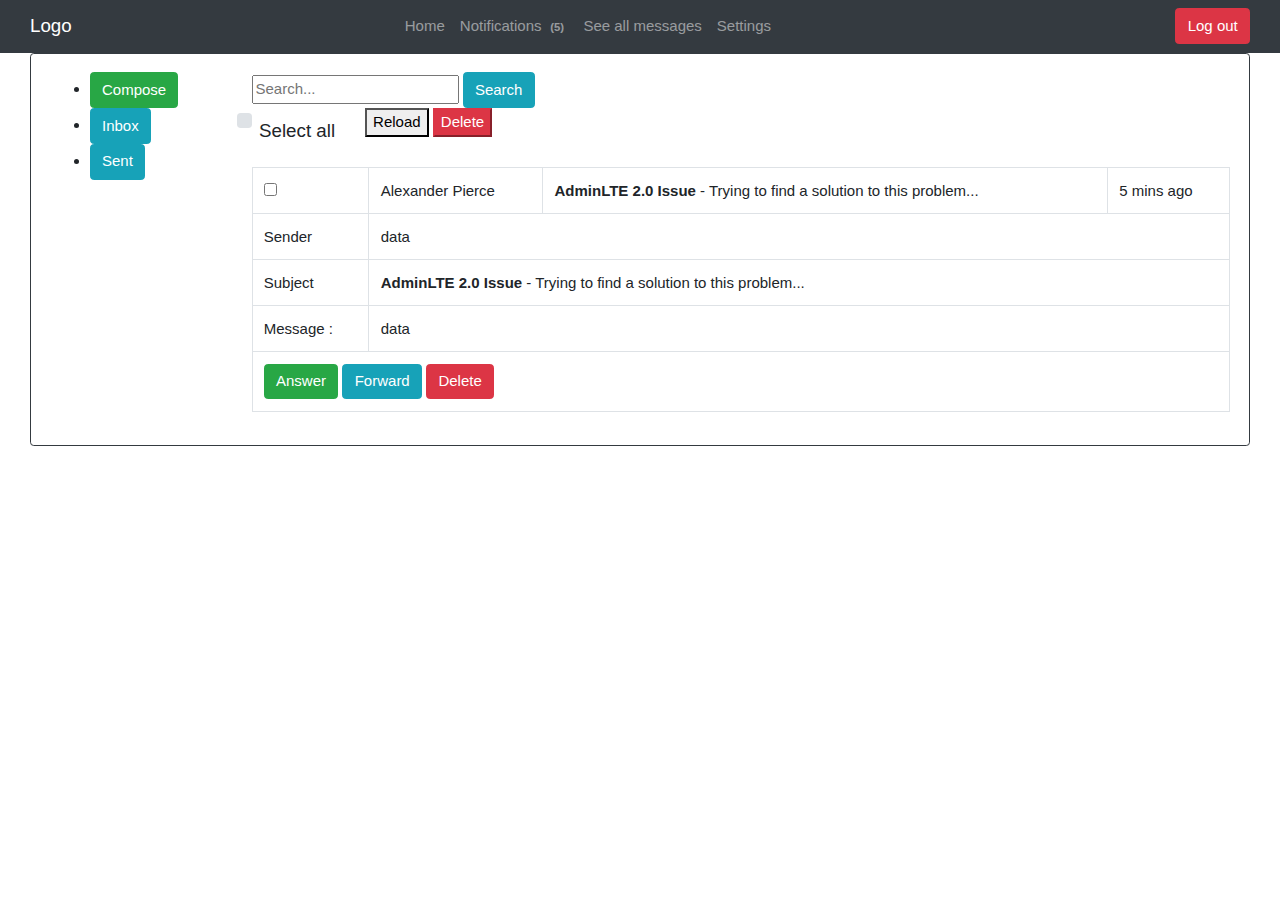
==== WebContent/jsp/receiveMessages.html @ 94fc68d9 "//jsp" ====
<!DOCTYPE html>
<html lang="en">

<head>
	<title>Messages</title>

	<!-- Required meta tags -->
	<meta charset="utf-8">
	<meta name="viewport" content="width=device-width, initial-scale=1">
	<!-- Bootstrap CSS -->
	<link rel="stylesheet" href="https://maxcdn.bootstrapcdn.com/bootstrap/4.1.0/css/bootstrap.min.css">
	<script src="https://ajax.googleapis.com/ajax/libs/jquery/3.3.1/jquery.min.js"></script>
	<script src="https://cdnjs.cloudflare.com/ajax/libs/popper.js/1.14.0/umd/popper.min.js"></script>
	<script src="https://maxcdn.bootstrapcdn.com/bootstrap/4.1.0/js/bootstrap.min.js"></script>



	<link href="../../../resources/receiveMessages.css" rel="stylesheet">
	<!-- <link href="../navbar/userNavbar.html" rel="import"> -->

	<meta name="viewport" content="width=device-width, initial-scale=1">
	<link rel="stylesheet" href="https://www.w3schools.com/w3css/4/w3.css">
	<link rel="stylesheet" href="https://cdnjs.cloudflare.com/ajax/libs/font-awesome/4.7.0/css/font-awesome.min.css">
	<meta name="viewport" content="width=device-width, initial-scale=1">



</head>

<body>
	<!-- <div class="w3-sidebar w3-bar-block w3-card w3-animate-left w3-dark-grey" style="display:none; " id="mySidebar">
		<button class="w3-bar-item w3-button w3-large" onclick="w3_close()">Close
			<span style="align-content: right;">&times;</span>
		</button>
		<a href="#" class="w3-bar-item w3-button">Link 1</a>
		<a href="#" class="w3-bar-item w3-button">Link 2</a>
		<a href="#" class="w3-bar-item w3-button">Link 3</a>
	</div> -->

	<div id="main">



		<nav class="navbar navbar-expand-sm bg-dark navbar-dark">
			<div class="col-sm-2">
				<!--   Brand -->
				<!-- <button id="openNav" class="w3-button  w3-xlarge w3-dark-grey" onclick="w3_open()">&#9776;</button> -->
				<a class="navbar-brand" href="../../menus/mainMenu.html">Logo</a>
			</div>

			<!--    Links -->
			<div class="col-sm-7">
				<ul class="navbar-nav justify-content-center">

					<li class="nav-item">
						<a class="nav-link" href="../../menus/mainMenu.html">Home</a>
					</li>
					<li class="nav-item">
						<a class="nav-link" href="#">Notifications
							<span class="badge">(5)</span>
						</a>
					</li>
					<li class="nav-item">
						<a class="nav-link" href="receiveMessages.html">See all messages</a>
					</li>
					<li class="nav-item">
						<a class="nav-link" href="#">Settings</a>
					</li>


			</div>


			<!-- isos prepei na aferethei to sigkekrimeno button -->
			<div class="col-sm-3">
				<ul class="nav justify-content-end">
					<form class="form-inline" action="/action_page.php">
						<!-- <input class="form-control mr-sm-1" type="text" placeholder="Search"> -->
						<input type="submit" class="btn btn-danger" value="Log out">
					</form>
				</ul>
			</div>
		</nav>

		<!-- messages -->
		<div class="container-fluid">
			<div class="col-sm-12">
				<div class="card border-dark">
					<div class="card-body ">
						<div class="row">

							<!-- plaino menu -->
							<div class="col-sm-2">
								<ul class="side">
									<li>
										<a href="../sentMessages/sentMessages.html">
											<input type="button" id="sideMenu" class="btn btn-success" value="Compose" />
										</a>

									</li>
									<li>
										<a href="receiveMessages.html">
											<input type="button" id="sideMenu" class="btn btn-info" value="Inbox" />
										</a>

									</li>
									<li>
										<a href="receiveMessages.html">
											<input type="button" id="sideMenu" class="btn btn-info" value="Sent" />
										</a>

									</li>

								</ul>

							</div>


							<!-- Search an to xriastoume -->
							<div class="col-sm-10">
								<div class="row">
									<div class="col-sm-12">
										<form class="search" action="/action_page.php">
											<input type="text" name="search" placeholder="Search..." />
											<button id="searchbtn" type="button" class="btn btn-info">
												Search
											</button>
										</form>
									</div>
								</div>
								<!-- epilogi olon ton mails kai to refresh -->
								<div class="row">
									<div class="col-sm-*">

										<!-- slide checkbox -->
										<!-- <label class="switch">
												<input type="checkbox">
												<span class="slider round"></span>
											</label> -->

										<div class="custom-control form-control-lg custom-checkbox" style="margin-top: 1%;">
											<input type="checkbox" class="custom-control-input" id="customCheckall">
											<label class="custom-control-label" for="customCheckall">Select all</label>
										</div>
									</div>
									<!-- gia na tsekarei ta pada koita sto javascript pou den douleuei akomi -->


									<div class="col-sm-3">
										<!-- refresh all the mails, mporei kai na ginei meso javascript event on click -->
										<a href="#">
											<button class="button">Reload</button>
										</a>
										<a href="#">
											<button class="button2 btn-danger">Delete</button>
										</a>
										<!-- 										
										<button type="button" class="btn btn-info">
											<a href="#">
												<span class="glyphicon glyphicon-refresh">Refresh</span>
											</a>
										</button> -->

									</div>
								</div>






								<!-- ola ta mails se lista .... -->
								<!-- prepei na skeutoume an tha emfanizonte ola mazi h liga liga -->
								<!-- sth parousa fasi einai na emfanizonte ola . -->
								<!-- allios na mpoun tabs gia selides -->
								<div class="row">
									<div class="col-sm-12">
										<div class="table-responsive mailbox-messages">
											<table class="table table-hover table-striped">


												<!-- Test 2    -->
												<div class="container">
													<table class="table table-bordered">
														<tr class="header">

															<td>
																<input type="checkbox">
															</td>

															<td class="mailbox-name">
																Alexander Pierce
															</td>
															<td class="mailbox-subject">
																<b>AdminLTE 2.0 Issue</b> - Trying to find a solution to this problem...
															</td>

															<td class="mailbox-date">5 mins ago</td>
														</tr>
														<!-- ti tha dixnei -->
														<tr>
															<td>Sender</td>
															<td colspan="3">data</td>
														</tr>
														<tr>
															<td>Subject</td>
															<td class="mailbox-subject" colspan="3">
																<b>AdminLTE 2.0 Issue</b> - Trying to find a solution to this problem...
															</td>
														</tr>
														<tr>
															<td>Message :</td>
															<td colspan="3">data</td>
														</tr>
														<tr>
															<td colspan="4">
																<button class="btn btn-success">
																	<a href="#">Answer</a>
																</button>

																<button class="btn btn-info">
																	<a href="#">Forward</a>
																</button>
																<button class="btn btn-danger">
																	<a href="#">Delete</a>
																</button>
															</td>
														</tr>

													</table>
												</div>







												<!-- <td>
															<input type="checkbox">
														</td>

														<td class="mailbox-name">
															<a href="read-mail.html">Alexander Pierce</a>
														</td>
														<td class="mailbox-subject">
															<b>AdminLTE 2.0 Issue</b> - Trying to find a solution to this problem...
														</td>
														<td class="mailbox-attachment"></td>
														<td class="mailbox-date">5 mins ago</td> -->



												<!-- os edo to tr -->


												<!-- ta parakato prepei na dimiourgopunte dinamika sto jsp opos ena paradigma me ton niko pou eixame kanei -->
												<!-- ta exo gia kathara logous epidixis -->
												<!-- <tr>
														<td>
															<input type="checkbox">
														</td>
														<td class="mailbox-star">
															<a href="#">
																<i class="fa fa-star-o text-yellow"></i>
															</a>
														</td>
														<td class="mailbox-name">
															<a href="read-mail.html">Alexander Pierce</a>
														</td>
														<td class="mailbox-subject">
															<b>AdminLTE 2.0 Issue</b> - Trying to find a solution to this problem...
														</td>
														<td class="mailbox-attachment">
															<i class="fa fa-paperclip"></i>
														</td>
														<td class="mailbox-date">28 mins ago</td>
													</tr>
													<tr>
														<td>
															<input type="checkbox">
														</td>
														<td class="mailbox-star">
															<a href="#">
																<i class="fa fa-star-o text-yellow"></i>
															</a>
														</td>
														<td class="mailbox-name">
															<a href="read-mail.html">Alexander Pierce</a>
														</td>
														<td class="mailbox-subject">
															<b>AdminLTE 2.0 Issue</b> - Trying to find a solution to this problem...
														</td>
														<td class="mailbox-attachment">
															<i class="fa fa-paperclip"></i>
														</td>
														<td class="mailbox-date">35 mins ago</td>
													</tr> -->

											</table>
											<!-- /.table -->
										</div>
										<!-- /.mail-box-messages -->

									</div>
								</div>









							</div>
						</div>
					</div>
				</div>


				<!-- footer -->
				<div class="row">
					<div class="col-sm-12" style="text-align: center">

						<p style="color: white">Kataklida 2 !!!!</p>
						<p style="color: white">&copy; 2017-2018</p>
					</div>
				</div>

			</div>



			<!-- <script>
				function w3_open() {
					document.getElementById("main").style.marginLeft = "10%";
					document.getElementById("mySidebar").style.width = "10%";
					document.getElementById("mySidebar").style.display = "block";
					document.getElementById("openNav").style.display = 'none';
				}
				function w3_close() {
					document.getElementById("main").style.marginLeft = "0%";
					document.getElementById("mySidebar").style.display = "none";
					document.getElementById("openNav").style.display = "inline-block";
				}
			</script> -->

			<script type="text/javascript" src="../../../resources/receiveMessages.js"></script>
		</div>
	</div>
</body>

</html>
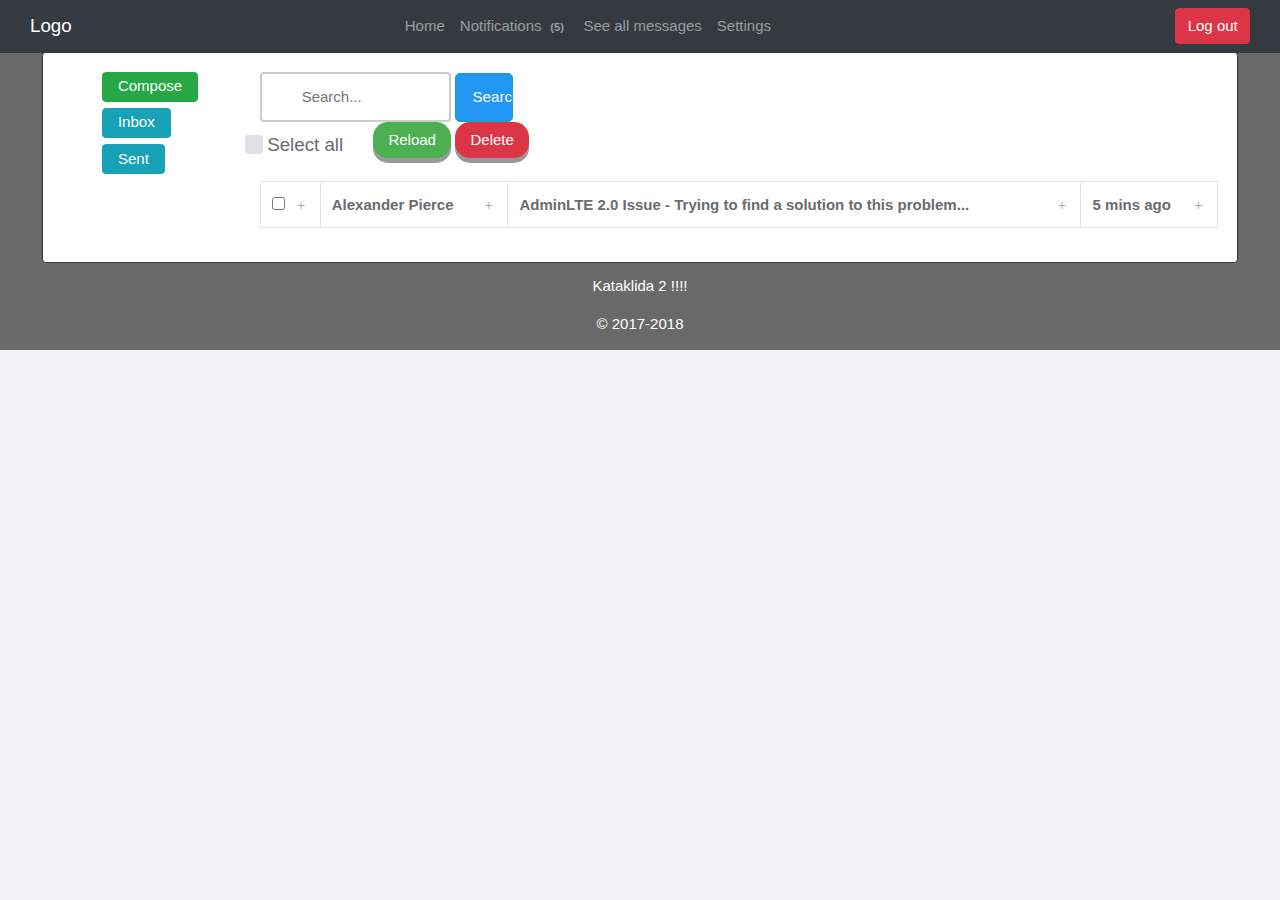
==== commit ac80f416: "Merge remote-tracking branch 'origin/vol2' into vol2" ====
--- a/WebContent/jsp/receiveMessages.html
+++ b/WebContent/jsp/receiveMessages.html
@@ -15,7 +15,7 @@
 
 
 
-	<link href="../../../resources/receiveMessages.css" rel="stylesheet">
+	<link href="../resources/receiveMessages.css" rel="stylesheet">
 	<!-- <link href="../navbar/userNavbar.html" rel="import"> -->
 
 	<meta name="viewport" content="width=device-width, initial-scale=1">
@@ -346,7 +346,7 @@
 				}
 			</script> -->
 
-			<script type="text/javascript" src="../../../resources/receiveMessages.js"></script>
+			<script type="text/javascript" src="../resources/receiveMessages.js"></script>
 		</div>
 	</div>
 </body>
--- a/WebContent/resources/receiveMessages.css
+++ b/WebContent/resources/receiveMessages.css
@@ -0,0 +1,363 @@
+.card {
+	margin: 1%;
+}
+
+.container-fluid {
+	background-color: dimgrey;
+	margin-top: 0%;
+	margin-bottom: 0%;
+}
+
+nav {
+	margin-top: 0%;
+	margin-bottom: -1%;
+}
+
+/* nav .nav-item{
+	margin-left: 1%;
+	margin-right: 1%;
+	padding-top: 5%;
+	
+} */
+
+nav .nav-item :hover {
+	background-color: #ff8040;
+	transition: 0.8s all;
+	margin-left: 10%;
+	margin-right: 10%;
+	border-radius: 10px;
+}
+
+
+ul {
+	list-style-type:none;
+	
+}
+
+#sideMenu:hover {
+	color: white;
+	transition: 0.8s all;
+	background-color: #ff8040;
+	transition: 0.8s all;
+	margin-left: 10%;
+	margin-right: 10%;
+	border-radius: 10px;	
+}
+#sideMenu{	
+	height: 30px;
+    padding: 15px;
+    margin-bottom: 5%;
+    padding-bottom: 2%;
+    padding-top: 1.4%;
+    position: relative;
+    color:white;
+}
+
+
+/* li + .dropdown-item :hover {
+	transition: 0.8s all;
+	background-color: #ff8040;
+} */
+
+header {
+	margin-top: 0%;
+	margin-bottom: 0%;
+}
+body{
+	background: #494645;
+}
+
+
+
+button.btn {
+	width: 100%;
+	margin-top: 1.65%;
+}
+/* ///////////////////////////////////////////////// */
+
+header {
+	margin-top: 0%;
+	margin-bottom: 0%;
+}
+body{
+	background: #494645;
+}
+
+button #searchbtn{
+	width: 10%;
+	margin-top: 0.005%;
+	margin-bottom: 0.005%;
+}
+
+button.btn {
+	width: 15%;
+	margin-top: 1.65%;
+}
+
+/************************************************************************************/
+
+/* search area */
+input[type=text] {	
+	width: 20%;
+    box-sizing: border-box;
+    border: 2px solid #ccc;
+    border-radius: 4px;
+    font-size: 100%;
+    background-color: white;
+    background-image: url('searchicon.png');
+    background-position: 10px 10px; 
+    background-repeat: no-repeat;
+    padding: 12px 20px 12px 40px;
+    -webkit-transition: width 0.9s ease-in-out;
+	transition: width 0.9s ease-in-out;
+	margin: 0%;
+}
+
+input[type=text]:focus {
+	width: 60%;
+	
+}
+
+ #searchbtn  {
+    
+    width: 6%;
+    padding: 1%;
+    background: #2196F3;
+    color: white;
+	font-size: 101%;
+	box-sizing: border-box;
+	margin: 0%;
+	border-radius: 4px;
+	border-left: 0%;
+	border-radius: 5px;
+	background-position: 10px 10px; 
+	padding: 12px 16px 12px 16px;
+	background-position: 1px; 
+    cursor: pointer;
+}
+
+#searchbtn:hover {
+    background: #0b7dda;
+}
+
+form.search::after {
+    content: "";
+    clear: both;
+    display: table;
+}
+/************************************************************************************/
+/*scrollbar*/
+
+ /* width */
+ ::-webkit-scrollbar {
+    width: 20px;
+}
+
+/* Track */
+::-webkit-scrollbar-track {
+    box-shadow: inset 0 0 5px grey;
+    border-radius: 10px;
+}
+
+/* Handle */
+::-webkit-scrollbar-thumb {
+    background: red;
+    border-radius: 10px;
+} 
+
+/************************************************************************************/
+/* .switch {
+	position: relative;
+	display: inline-block;
+	margin-top: 25%;
+	width: 60px;
+	height: 34px;
+  }
+  
+  .switch input {display:none;}
+  
+  .slider {
+	position: absolute;
+	cursor: pointer;
+	top: 0;
+	left: 0;
+	right: 0;
+	bottom: 0;
+	background-color: #ccc;
+	-webkit-transition: .4s;
+	transition: .4s;
+  }
+  
+  .slider:before {
+	position: absolute;
+	content: "";
+	height: 26px;
+	width: 26px;
+	left: 4px;
+	bottom: 4px;
+	background-color: white;
+	-webkit-transition: .4s;
+	transition: .4s;
+  }
+  
+  input:checked + .slider {
+	background-color: #2196F3;
+  }
+  
+  input:focus + .slider {
+	box-shadow: 0 0 1px #2196F3;
+  }
+  
+  input:checked + .slider:before {
+	-webkit-transform: translateX(26px);
+	-ms-transform: translateX(26px);
+	transform: translateX(26px);
+  }
+/*   
+  /* Rounded sliders */
+  /* .slider.round {
+	border-radius: 34px;
+  }
+  
+  .slider.round:before {
+	border-radius: 50%;
+  } 
+   */ 
+  /************************************************************************************/
+
+  /* aplo checkbox  */
+.custom-control-label::before, 
+.custom-control-label::after {
+top: .8rem;
+width: 1.25rem;
+height: 1.25rem;
+}
+  /************************************************************************************/
+
+  /* button reload */
+
+  .button {	
+	padding: 3% 7%;
+	font-size: 100%;
+	text-align: center;
+	cursor: pointer;
+	outline: none;
+	color: #fff;
+	background-color: #4CAF50;
+	border: none;
+	border-radius: 15px;
+	box-shadow: 0 5px #999;
+  }
+  .button2 {	
+	padding: 3% 7%;
+	font-size: 100%;
+	text-align: center;
+	cursor: pointer;
+	outline: none;
+	color: #fff;
+	/* background-color: #4CreAF50; */
+	border: none;
+	border-radius: 15px;
+	box-shadow: 0 5px #999;
+  }
+  
+  .button:hover {background-color: #3e8e41}
+
+  .button2:hover {background-color: rgb(116, 19, 19)}
+
+  .button:active {
+	background-color: #39633a;
+	box-shadow: 0 4px #666;
+	transform: translateY(4px);
+  }
+  .button2:active {
+	background-color: #39633a;
+	box-shadow: 0 4px #666;
+	transform: translateY(4px);
+  }
+
+	 /************************************************************************************/
+	 
+	 /* test 2 */
+	 body {
+		color: #6a6c6f;
+		background-color: #f1f3f6;
+		margin-top: 30px;
+	}
+	
+	.container {
+		max-width: 960px;
+	}
+	
+	.table>tbody>tr.active>td,
+	.table>tbody>tr.active>th,
+	.table>tbody>tr>td.active,
+	.table>tbody>tr>th.active,
+	.table>tfoot>tr.active>td,
+	.table>tfoot>tr.active>th,
+	.table>tfoot>tr>td.active,
+	.table>tfoot>tr>th.active,
+	.table>thead>tr.active>td,
+	.table>thead>tr.active>th,
+	.table>thead>tr>td.active,
+	.table>thead>tr>th.active {
+		background-color: #fff;
+	}
+	
+	.table-bordered > tbody > tr > td,
+	.table-bordered > tbody > tr > th,
+	.table-bordered > tfoot > tr > td,
+	.table-bordered > tfoot > tr > th,
+	.table-bordered > thead > tr > td,
+	.table-bordered > thead > tr > th {
+		border-color: #e4e5e7;
+	}
+	
+	.table tr.header {
+		font-weight: bold;
+		background-color: #fff;
+		cursor: pointer;
+		-webkit-user-select: none;
+		/* Chrome all / Safari all */
+		-moz-user-select: none;
+		/* Firefox all */
+		-ms-user-select: none;
+		/* IE 10+ */
+		user-select: none;
+		/* Likely future */
+	}
+	
+	.table tr:not(.header) {
+		display: none;
+	}
+	
+	.table .header td:after {
+		content: "\002b";
+		position: relative;
+		top: 1px;
+		display: inline-block;
+		font-family: 'Glyphicons Halflings';
+		font-style: normal;
+		font-weight: 400;
+		line-height: 1;
+		-webkit-font-smoothing: antialiased;
+		-moz-osx-font-smoothing: grayscale;
+		float: right;
+		color: #999;
+		text-align: center;
+		padding: 3px;
+		transition: transform .25s linear;
+		-webkit-transition: -webkit-transform .25s linear;
+	}
+	
+	.table .header.active td:after {
+		content: "\2212";
+	}
+
+
+/************************************************************************************/
+	
+	 
+	 
+	 
+	 